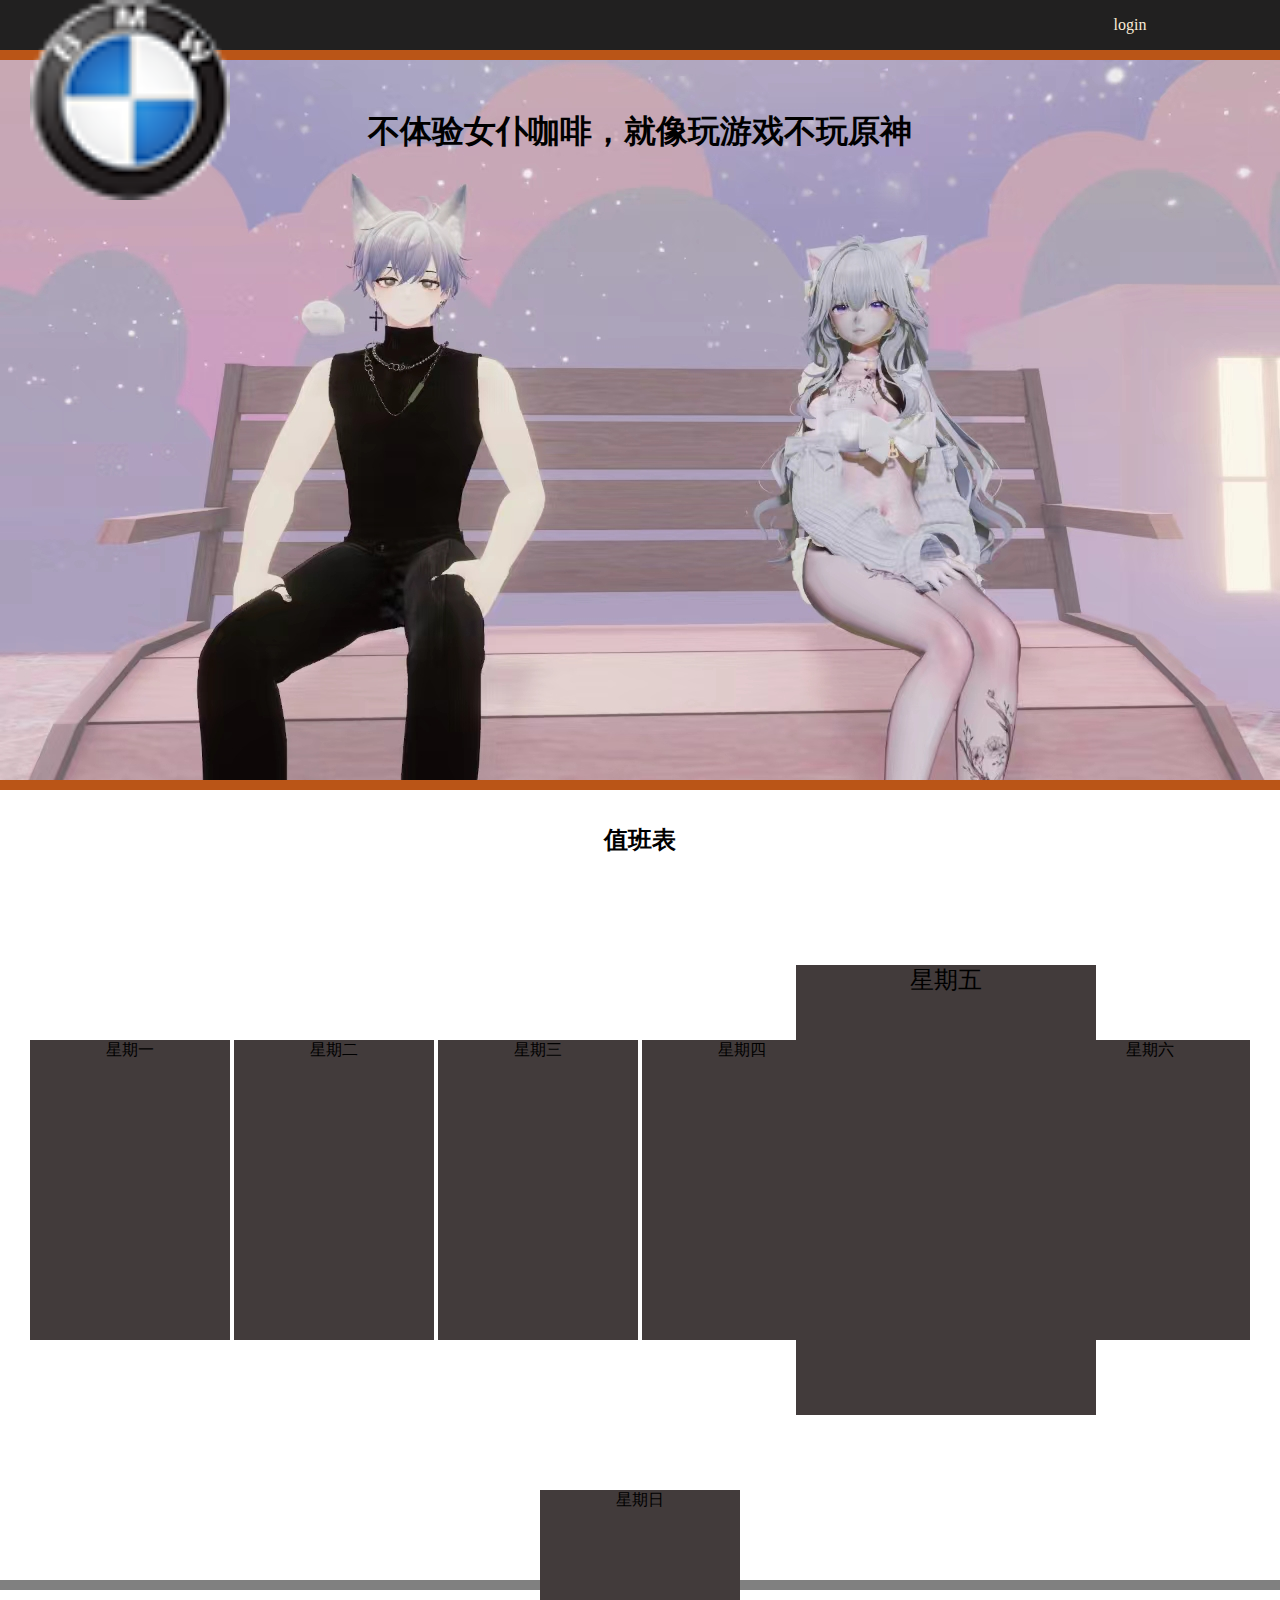
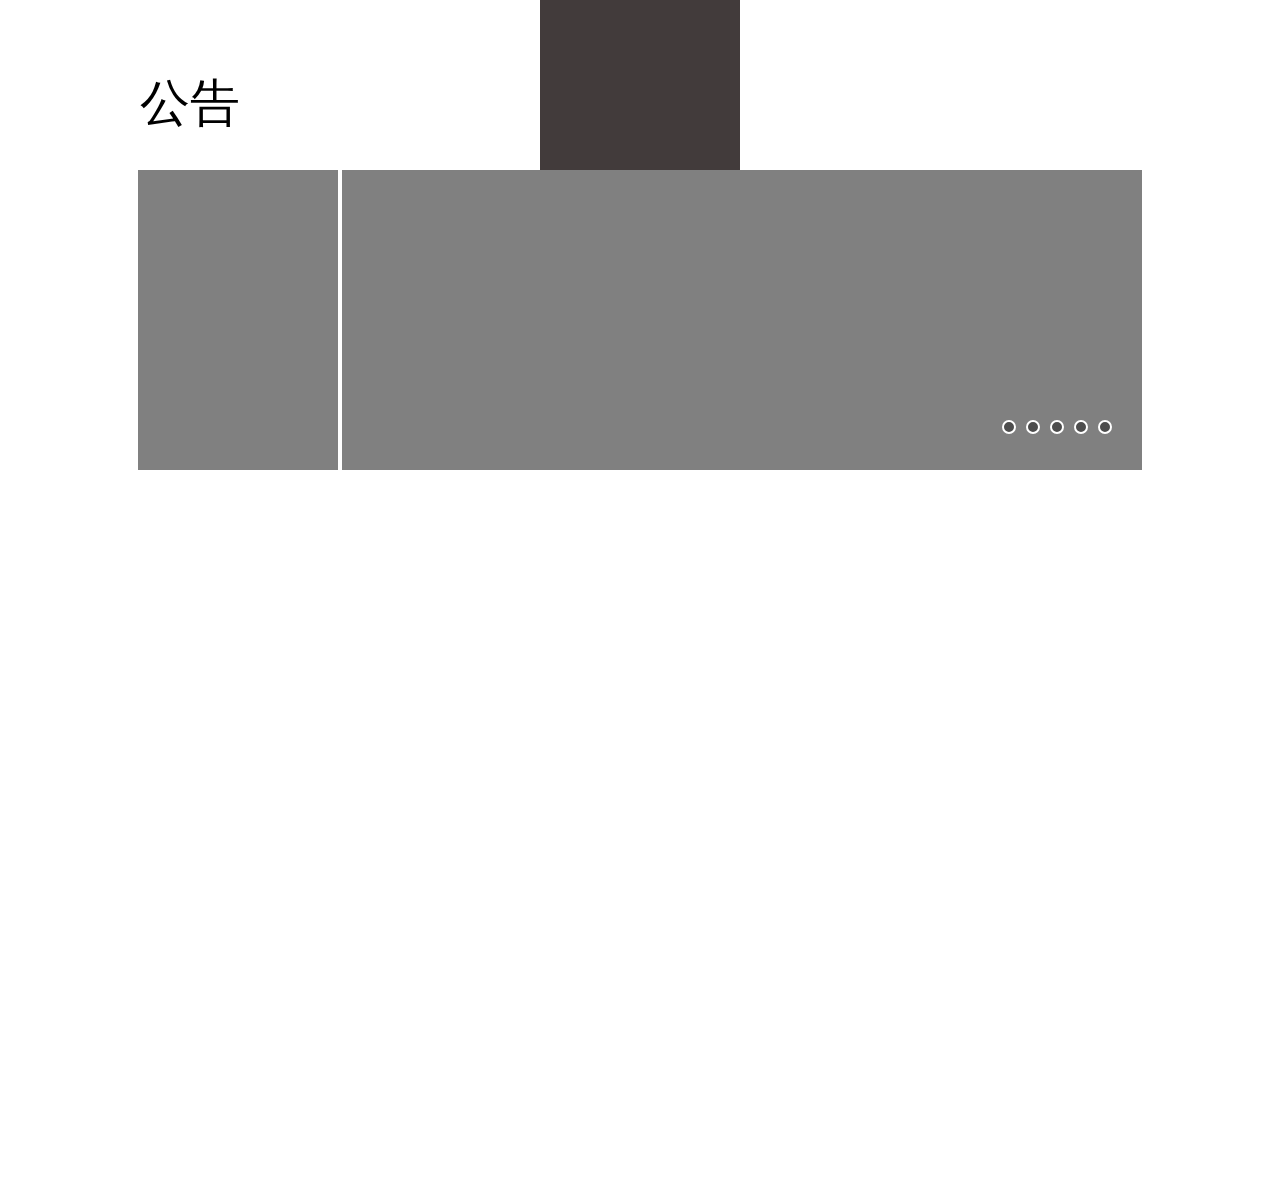
==== coffeeshop/index.html @ a73985a9 "Add files via upload" ====
<!DOCTYPE html>
<html lang="en">
<head>
    <meta charset="UTF-8">
    <meta name="viewport" content="width=device-width, initial-scale=1.0">
    <title>Document</title>
    <link rel="stylesheet" href="index.css">
</head>
<body>
    <div class="toparea">
        <div class="container1">
            <a href="./index.html">
                <img class="logo_img" src="./src/Logo-Of-BMW.png" alt="">
            </a>
        </div>
        <div class="container2">
            <a href="./login.html">login</a>
        </div>
    </div>
    <div class="img1">
        <div class="advertise">
            <h1>不体验女仆咖啡，就像玩游戏不玩原神</h1>
        </div>
    </div>
    <div class="schedule">
       <div class="schedule_text">
        <h2>值班表</h2>
       </div>


       <div id="days">
        <span class="day day1" data-day="1">星期一</span>
        <span class="day day2" data-day="2">星期二</span>
        <span class="day day3" data-day="3">星期三</span>
        <span class="day day4" data-day="4">星期四</span>
        <span class="day day5" data-day="5">星期五</span>
        <span class="day day6" data-day="6">星期六</span>
        <span class="day day7" data-day="7">星期日</span>
      </div>
    </div>


    <div class="notice_layer">
        <div class="notice_text">
            <span>公告</span>
        </div>
        <br>

        <div class="img_layer_1 img_layer">
            
        </div>
        <div class="img_layer_2 img_layer" >
            <!-- <div class="banner">
                <img src="./src/banner1.png" alt="">
                <img src="./src/banner2.png" alt="">
            </div> -->
            <div class="lunbo">
                <div class="content">
                <ul id="item">
                    <li class="item">
                        <a href="#"><img src="./src/banner1.png" ></a>
                    </li>
                    <li class="item">
                        <a href="#"><img src="./src/banner2.png" ></a>
                    </li>
                    <li class="item">
                        <a href="#"><img src="img/pic3.jpg" ></a>
                    </li>
                    <li class="item">
                        <a href="#"><img src="img/pic4.jpg" ></a>
                    </li>
                    <li class="item">
                        <a href="#"><img src="img/pic5.jpg" ></a>
                    </li>
                </ul>
                <div id="btn-left"><</div>
                <div id="btn-right">></div>
                <ul id="circle">
                    
                    <li class="circle"></li>
                    <li class="circle"></li>
                    <li class="circle"></li>
                    <li class="circle"></li>
                    <li class="circle"></li>
                </ul>
                </div>
            </div>
        </div>
        
    </div>


<script>

// 关于值班表的script部分
        function getDayOfWeek() {
    const today = new Date();
    const dayOfWeek = today.getDay(); 
    // getDay() 返回的是0（星期日）到6（星期六）的值
    return dayOfWeek;
    }

    function highlightCurrentDay() {
    const daysContainer = document.getElementById('days');
    const days = daysContainer.getElementsByClassName('day');
    
    // 移除所有行内块的激活状态
    Array.from(days).forEach(day => {
        day.classList.remove('active');
    });

    // 根据当前星期几，放大对应的行内块
    const currentDay = getDayOfWeek();
    const activeDay = days[currentDay-1];
    if (activeDay) {
        activeDay.classList.add('active');
    }
    }
    highlightCurrentDay();
    // 当页面加载完成后执行
   

// 轮播图的代码
window.onload=function(){
        var items=document.getElementsByClassName("item");
        var circles=document.getElementsByClassName("circle");
        var leftBtn=document.getElementById("btn-left");
        var rightBtn=document.getElementById("btn-right");
        var content=document.querySelector('.content');
        var index=0;
        var timer=null;

        //清除class
        var clearclass=function(){
            for(let i=0;i<items.length;i++){
                items[i].className="item";
                circles[i].className="circle";
                circles[i].setAttribute("num",i);
            }
        }
        /*只显示一个class*/
        function move(){
            clearclass();
            items[index].className="item active";
            circles[index].className="circle white";
        }
        //点击右边按钮切换下一张图片
        rightBtn.onclick=function(){
            if(index<items.length-1){
                index++;
            }
            else{
                index=0;
            }
            move();
        }
        //点击左边按钮切换上一张图片
        leftBtn.onclick=function(){
            if(index<items.length){
                index--;
            }
            else{
                index=items.length-1;
            }
            move();
        }
        //开始定时器，点击右边按钮，实现轮播
        timer=setInterval(function(){
            rightBtn.onclick();
        },1500)
        //点击圆点时，跳转到对应图片
        for(var i=0;i<circles.length;i++){
            circles[i].addEventListener("click",function(){
                var point_index=this.getAttribute("num");
                index=point_index;
                move();
            })

        }
        //鼠标移入清除定时器，并开启一个三秒的定时器，使慢慢转动
        content.onmouseover=function(){
            clearInterval(timer);
                timer=setInterval(function(){
                    rightBtn.onclick();
                },3000)
        }
        //鼠标移出又开启定时器
        content.onmouseleave=function(){
            clearInterval(timer);
            timer=setInterval(function(){
                rightBtn.onclick();
            },1500)
        }
        }

       
</script>


</body>
</html>
---- coffeeshop/index.css ----
* {
    margin: 0;
    padding: 0;
}

/* 开始添加最顶层栏目的样式，命名为toparea，其中包含了两个小区块，container1和container2，分别对应与logo，点击返回主页，和登录，点击进入登录页面 */

.toparea {
    background-color: rgb(33, 32, 32);
    height: 50px;
    border-bottom: 10px rgb(186, 85, 23) solid;
    line-height: 50px;
    color: antiquewhite;
    width: 100%;

}

.logo_img {
    display: inline-block;
    vertical-align: middle;

}


.container1 {
    padding-left: 30px;
    display: inline-block;
    width: 200px;
}

.container1 a {
    text-decoration: none;
    display: block;
    width: 100%;
    text-align: center;
    border-radius: 20px;

    color: antiquewhite;
}

.toparea a:hover {
    background-color: rgb(95, 12, 69);
}

.container2 {
    width: 200px;
    float: right;
    margin-right: 50px;

}

.container2 a {
    text-decoration: none;
    display: block;
    text-align: center;
    width: 100%;
    border-radius: 20px;

    color: antiquewhite;
}

/* 设置大海报，区块的高度和图片高度一致，宽度和浏览器宽度一致 */

.img1 {
    text-align: center;
    height: 720px;
    background: url(./src/91d37925519609a105fc0b9ee300ac7.jpg) no-repeat;
    background-size: 100% 100%;
    border-bottom: 10px rgb(186, 85, 23) solid;

}

.advertise {
    padding-top: 50px;
}

/* 设置值班表轮播图 */

.schedule {
    
    box-sizing: border-box;
    height: 800px;
    width: 100%;
    text-align: center;
    border-bottom: 10px gray solid; 
    /* border-left: 5px purple solid;
    border-right: 5px purple solid;/*
   
    /* background-color: aqua; */
}

.schedule_text{
    height: 100px;
    text-align: center;
}

.schedule_text h2 {
    display: inline-block;
    height: 100px;
    vertical-align: middle;
    line-height: 100px;

}



/* 设置值班表中，周一到周日7天的样式,设计为横向的竖条分布，当天值班的区块会有凸显的效果 */



#days {
    
    text-align: center;
  }
  
  .day {
    display: inline-block;
    height: 300px;
    width: 200px;
    margin-top: 150px;
  }

.day1 {
    
    background: url(./src/employee.png) no-repeat ;
   
}
.day2 {
    
    background: url(./src/employee.png) no-repeat ;
   
}
.day3 {
    
    background: url(./src/employee.png) no-repeat ;
    
}
.day4 {
    
    background: url(./src/employee.png) no-repeat ;
    
}
.day5 {
    
    background: url(./src/employee.png) no-repeat ;
    
}
.day6 {
    
    background: url(./src/employee.png) no-repeat ;
    
}
.day7 {
    
    background: url(./src/employee.png) no-repeat ;
    
}
 
  .day.active {
    transform: scale(1.5); /* 放大到1.5倍 */
  }


  /* 设定公告区块的样式 */
  .notice_layer {
    height: 1200px;
    width: 100%;
    text-align: center;
  }

  .notice_text {
    text-align: left;
    display: inline-block;
    width: 1000px;
    height: 100px;
    font-size: 50px;
    margin-top: 80px;
  }

  .img_layer{
    display: inline-block;
    background-color: gray;
    height: 300px;

  }

  .img_layer_1 {
    width: 200px;
  }

  .img_layer_2 {
    width: 800px;
    overflow: hidden;
    display: inline-flex;
    animation: run 10s ease infinite;
  }

  .banner {
    width: 100%;
    height: 100%;
    
    
  }

  .banner img{
    display: inline-block;
  }


 
/* 轮播图样式 */
a{
	list-style: none;
}
li{
	list-style: none;
}
.lunbo{
	width: 100%;
}
.content{
	width: 800px;
	height: 300px;
	
	position: relative;
}
#item{
	width: 100%;
	height: 100%;
	
}
.item{
	position: absolute;
	opacity: 0;
	transition: all 1s;
	
}
.item.active{
	opacity:1;
}
img{
	width: 100%;
}
#btn-left{
	width: 30px;
	height: 69px;
	font-size: 30px;
	color: white;
	background-color:rgba(0,0,0,0.4);
	line-height: 69px;
	padding-left:5px;
	z-index: 10;/*始终显示在图片的上层*/
	position: absolute;
	left: 0;
	top: 50%;
	transform: translateY(-60%);/*使按钮向上偏移居中对齐*/
	cursor: pointer;
	opacity: 0;/*平时隐藏*/
}
.lunbo:hover #btn-left{
	/*鼠标滑入，显示图标*/
	opacity: 1;
}

#btn-right{
	width: 26px;
	height: 69px;
	font-size: 30px;
	color: white;
	background-color:rgba(0,0,0,0.4);
	line-height: 69px;
	padding-left: 5px;
	z-index: 10;
	position: absolute;
	right: 0;
	top: 50%;
	cursor: pointer;
	opacity: 0;
	transform: translateY(-60%);
}
.lunbo:hover #btn-right{
	opacity: 1;
}
#circle{
	height: 20px;
	display: flex;
	position: absolute;
	bottom: 35px;
	right: 25px;
}
.circle{
	width: 10px;
	height: 10px;
	border-radius: 10px;
	border: 2px solid white;
	background: rgba(0,0,0,0.4);
	cursor: pointer;
	margin: 5px;
}
.white{
	background-color: #FFFFFF;
}
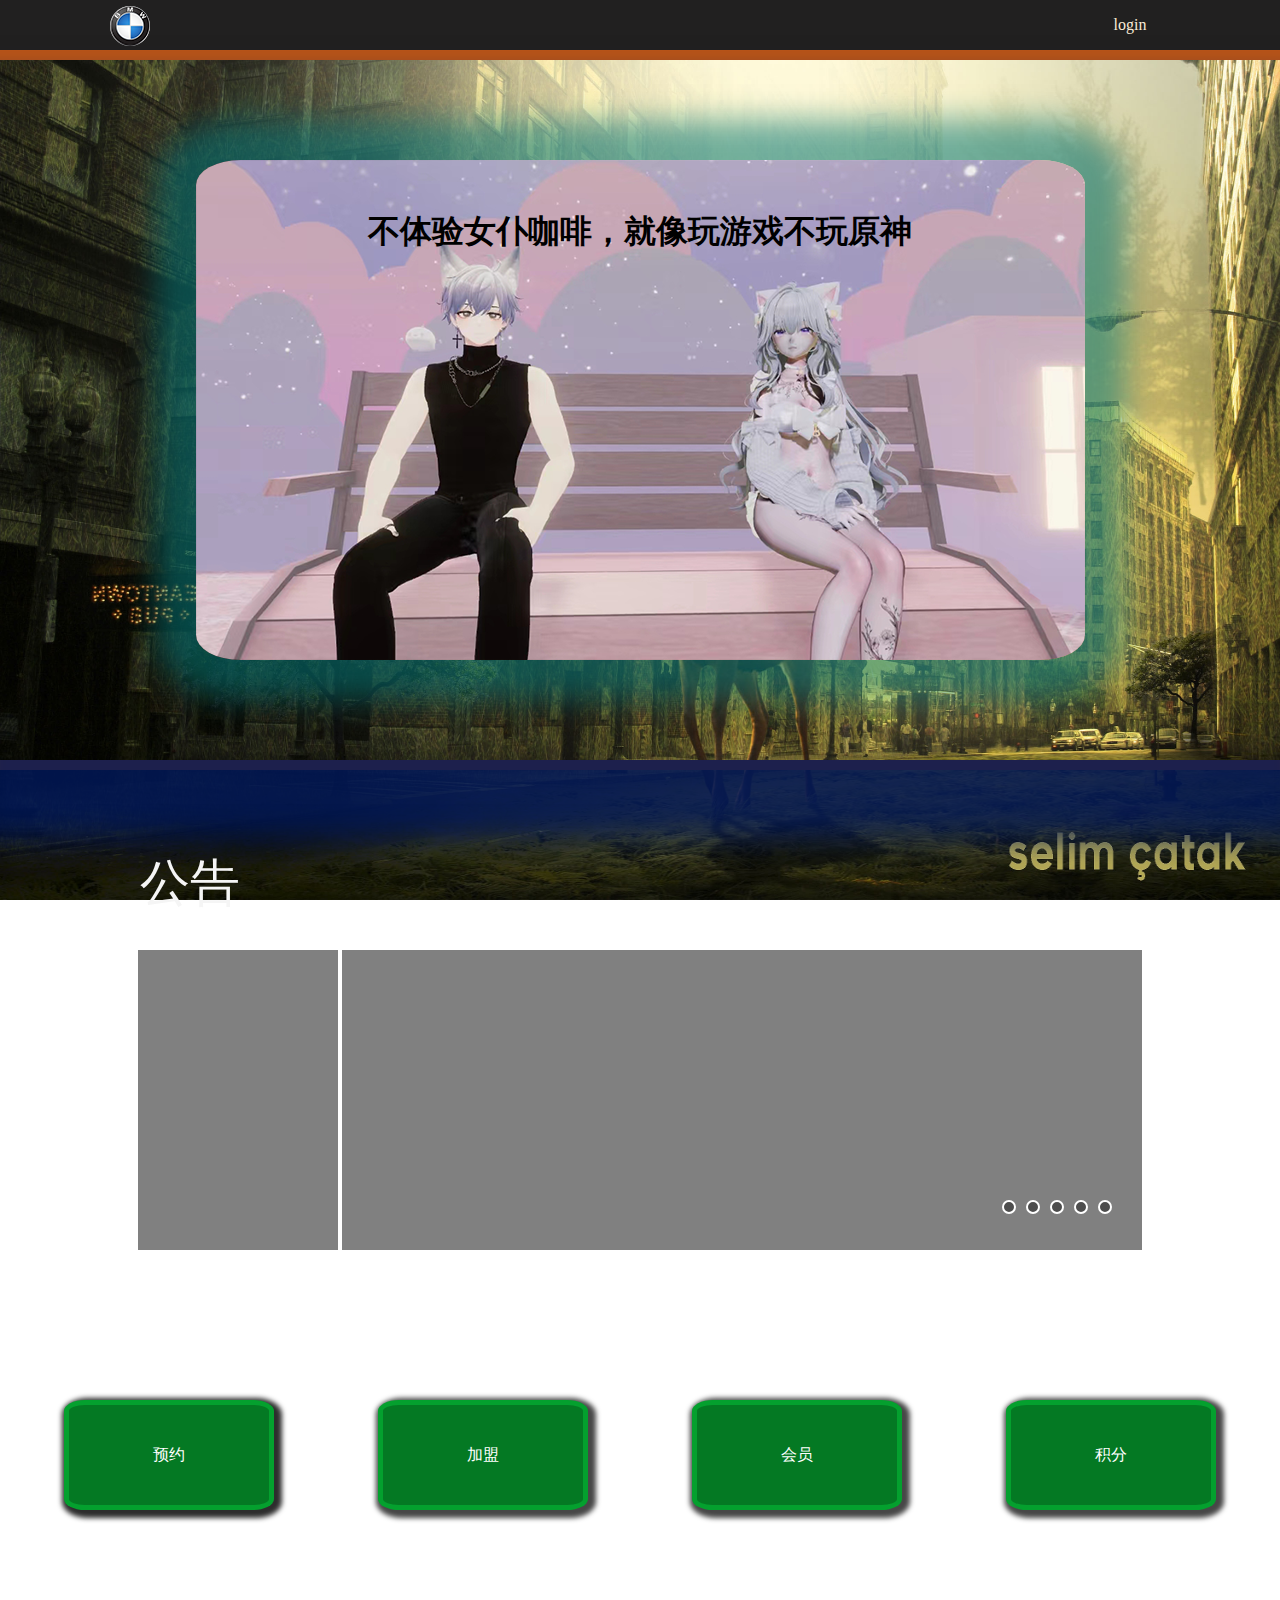
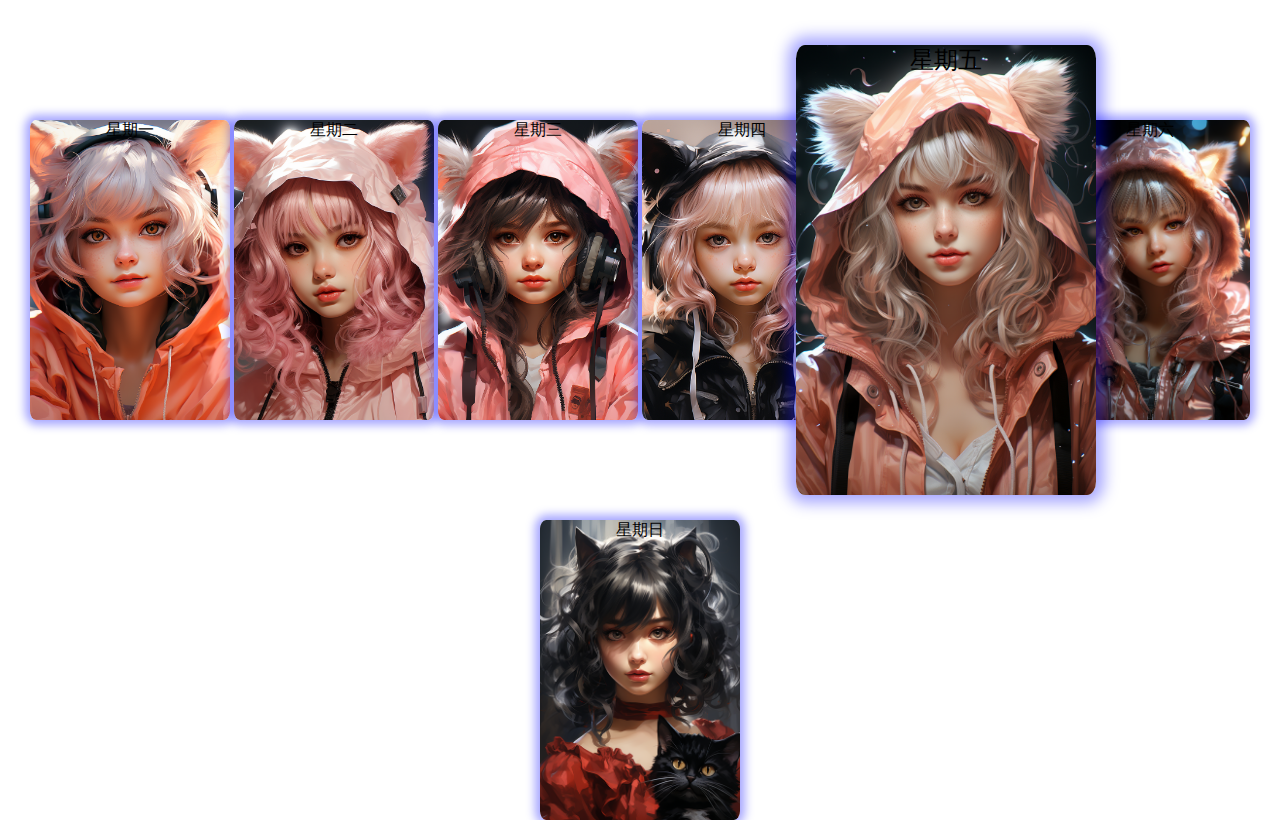
==== commit abfdeb55: "Add files via upload" ====
--- a/coffeeshop/index.html
+++ b/coffeeshop/index.html
@@ -17,11 +17,79 @@
             <a href="./login.html">login</a>
         </div>
     </div>
+    <div class="haibao">
     <div class="img1">
         <div class="advertise">
             <h1>不体验女仆咖啡，就像玩游戏不玩原神</h1>
         </div>
     </div>
+    </div>
+
+
+    <!-- 轮播图部分 -->
+
+
+    <div class="notice_layer">
+        <div class="notice_text">
+            <span>公告</span>
+        </div>
+        <br>
+
+        <div class="img_layer_1 img_layer">
+            
+        </div>
+        <div class="img_layer_2 img_layer" >
+            <!-- <div class="banner">
+                <img src="./src/banner1.png" alt="">
+                <img src="./src/banner2.png" alt="">
+            </div> -->
+            <div class="lunbo">
+                <div class="content">
+                <ul id="item">
+                    <li class="item">
+                        <a href="#"><img src="./src/banner1.png" ></a>
+                    </li>
+                    <li class="item">
+                        <a href="#"><img src="./src/banner2.png" ></a>
+                    </li>
+                    <li class="item">
+                        <a href="#"><img src="img/pic3.jpg" ></a>
+                    </li>
+                    <li class="item">
+                        <a href="#"><img src="img/pic4.jpg" ></a>
+                    </li>
+                    <li class="item">
+                        <a href="#"><img src="img/pic5.jpg" ></a>
+                    </li>
+                </ul>
+                <div id="btn-left"><</div>
+                <div id="btn-right">></div>
+                <ul id="circle">
+                    
+                    <li class="circle"></li>
+                    <li class="circle"></li>
+                    <li class="circle"></li>
+                    <li class="circle"></li>
+                    <li class="circle"></li>
+                </ul>
+                </div>
+            </div>
+        </div>
+        
+    </div>
+
+
+    <!-- 导航栏部分 -->
+    <div class="daohanglan">
+        <div class="yuyue">预约</div>
+        <div class="jiameng">加盟</div>
+        <div class="huiyuan">会员</div>
+        <div class="jifen">积分</div>
+    </div>
+
+
+
+    <!-- 值班表部分 -->
     <div class="schedule">
        <div class="schedule_text">
         <h2>值班表</h2>
@@ -40,54 +108,9 @@
     </div>
 
 
-    <div class="notice_layer">
-        <div class="notice_text">
-            <span>公告</span>
-        </div>
-        <br>
-
-        <div class="img_layer_1 img_layer">
-            
-        </div>
-        <div class="img_layer_2 img_layer" >
-            <!-- <div class="banner">
-                <img src="./src/banner1.png" alt="">
-                <img src="./src/banner2.png" alt="">
-            </div> -->
-            <div class="lunbo">
-                <div class="content">
-                <ul id="item">
-                    <li class="item">
-                        <a href="#"><img src="./src/banner1.png" ></a>
-                    </li>
-                    <li class="item">
-                        <a href="#"><img src="./src/banner2.png" ></a>
-                    </li>
-                    <li class="item">
-                        <a href="#"><img src="img/pic3.jpg" ></a>
-                    </li>
-                    <li class="item">
-                        <a href="#"><img src="img/pic4.jpg" ></a>
-                    </li>
-                    <li class="item">
-                        <a href="#"><img src="img/pic5.jpg" ></a>
-                    </li>
-                </ul>
-                <div id="btn-left"><</div>
-                <div id="btn-right">></div>
-                <ul id="circle">
-                    
-                    <li class="circle"></li>
-                    <li class="circle"></li>
-                    <li class="circle"></li>
-                    <li class="circle"></li>
-                    <li class="circle"></li>
-                </ul>
-                </div>
-            </div>
-        </div>
-        
-    </div>
+
+    
+    
 
 
 <script>
--- a/coffeeshop/index.css
+++ b/coffeeshop/index.css
@@ -4,8 +4,15 @@
 }
 
 /* 开始添加最顶层栏目的样式，命名为toparea，其中包含了两个小区块，container1和container2，分别对应与logo，点击返回主页，和登录，点击进入登录页面 */
+body {
+    width: 100%;
+    background: url(./src/deer.jpg) no-repeat fixed;
+    background-position: center;
+    background-size: 100% 100%;
+}
 
 .toparea {
+  margin: 0 auto;
     background-color: rgb(33, 32, 32);
     height: 50px;
     border-bottom: 10px rgb(186, 85, 23) solid;
@@ -61,46 +68,137 @@
 
 /* 设置大海报，区块的高度和图片高度一致，宽度和浏览器宽度一致 */
 
+.haibao {
+  text-align: center;
+  border-bottom: 10px rgb(186, 85, 23) solid;
+}
+
 .img1 {
-    text-align: center;
-    height: 720px;
-    background: url(./src/91d37925519609a105fc0b9ee300ac7.jpg) no-repeat;
-    background-size: 100% 100%;
-    border-bottom: 10px rgb(186, 85, 23) solid;
+   width: 100%;
+    display: inline-block;
+    height: 700px;
+   
+    box-shadow: 0px 50px 30px 30px rgba(1, 23, 87, 0.851);
 
 }
 
 .advertise {
-    padding-top: 50px;
-}
-
-/* 设置值班表轮播图 */
+    margin-top: 100px;
+    display: inline-block;
+    background: url(./src/haibao.png) no-repeat center;
+    height: 500px;
+    width: 889px;
+    box-shadow: 0px 0px 30px 40px rgba(3, 120, 120, 0.553);
+    border-radius: 5%;
+   
+    
+}
+
+.advertise h1{
+  display: inline-block;
+  margin-top: 50px;
+}
+
+
+/* 设置导航栏部分样式 */
+
+.daohanglan{
+  margin-top: 100px;
+  height: 150px;
+  text-align: center;
+  line-height: 100px;
+  color: white;
+}
+
+.yuyue {
+  
+  display: inline-block;
+  height: 100px;
+  width: 200px;
+  background-color: rgb(4, 121, 35);
+  margin-top: 30px;
+  margin-right: 50px; 
+  margin-left: 50px;
+  border-radius: 10%;
+  box-shadow: 3px 3px 5px 5px rgb(45, 45, 45);
+  border: 5px rgba(5, 179, 52, 0.673) solid ;
+}
+
+.jiameng {
+  display: inline-block;
+  height: 100px;
+  width: 200px;
+  background-color: rgb(4, 121, 35);
+  margin-top: 30px;
+  margin-right: 50px;
+  margin-left: 50px;
+  border-radius: 10%;
+  box-shadow: 3px 3px 5px 5px rgb(71, 71, 71);
+  border: 5px rgba(5, 179, 52, 0.673) solid ;
+  
+}
+
+.huiyuan {
+  display: inline-block;
+  height: 100px;
+  width: 200px;
+  background-color: rgb(4, 121, 35);
+  margin-top: 30px;
+  margin-right: 50px;
+  margin-left: 50px;
+  border-radius: 10%;
+  box-shadow: 3px 3px 5px 5px rgb(71, 71, 71);
+  border: 5px rgba(5, 179, 52, 0.673) solid ;
+  
+}
+.jifen{
+  display: inline-block;
+  height: 100px;
+  width: 200px;
+  background-color: rgb(4, 121, 35);
+  margin-top: 30px;
+  margin-right: 50px;
+  margin-left: 50px;
+  border-radius: 10%;
+  box-shadow: 3px 3px 5px 5px rgb(71, 71, 71);
+  border: 5px rgba(5, 179, 52, 0.673) solid ;
+}
+
+
+
+
+
+
+
+
+/* 设置值班表 */
 
 .schedule {
     
     box-sizing: border-box;
-    height: 800px;
-    width: 100%;
-    text-align: center;
-    border-bottom: 10px gray solid; 
-    /* border-left: 5px purple solid;
-    border-right: 5px purple solid;/*
-   
-    /* background-color: aqua; */
+    height: 600px;
+    width: 100%;
+    text-align: center;
+    margin-top: 50px;
+    
 }
 
 .schedule_text{
-    height: 100px;
+    height: 50px;
     text-align: center;
 }
 
 .schedule_text h2 {
     display: inline-block;
-    height: 100px;
+    height: 50px;
     vertical-align: middle;
-    line-height: 100px;
-
-}
+    line-height: 50px;
+    color: white;
+
+}
+
+
+
 
 
 
@@ -117,43 +215,54 @@
     display: inline-block;
     height: 300px;
     width: 200px;
-    margin-top: 150px;
+    margin-top: 100px;
+    box-shadow:0px 0px 10px 5px rgba(0, 0, 255, 0.351) ;
+    border-radius: 3%;
+    
   }
 
 .day1 {
     
-    background: url(./src/employee.png) no-repeat ;
+    background: url(./src/day1.png) no-repeat ;
+    
+    background-size: 100% 100%;
    
 }
 .day2 {
     
-    background: url(./src/employee.png) no-repeat ;
+    background: url(./src/day2_.png) no-repeat ;
+    background-size: 100% 100%;
    
 }
 .day3 {
     
-    background: url(./src/employee.png) no-repeat ;
-    
+    background: url(./src/day3-\ 副本.png) no-repeat ;
+    background-size: 100% 100%;
+   
 }
 .day4 {
     
-    background: url(./src/employee.png) no-repeat ;
-    
+    background: url(./src/day4\ -\ 副本.png) no-repeat ;
+    background-size: 100% 100%;
+   
 }
 .day5 {
     
-    background: url(./src/employee.png) no-repeat ;
-    
+    background: url(./src/day5.png) no-repeat ;
+    background-size: 100% 100%;
+   
 }
 .day6 {
     
-    background: url(./src/employee.png) no-repeat ;
-    
+    background: url(./src/day6.png) no-repeat ;
+    background-size: 100% 100%;
+   
 }
 .day7 {
     
-    background: url(./src/employee.png) no-repeat ;
-    
+    background: url(./src/day7.png) no-repeat ;
+    background-size: 100% 100%;
+   
 }
  
   .day.active {
@@ -161,11 +270,16 @@
   }
 
 
+
+
+
+
   /* 设定公告区块的样式 */
   .notice_layer {
-    height: 1200px;
-    width: 100%;
-    text-align: center;
+    height: 500px;
+    width: 100%;
+    text-align: center;
+    color:whitesmoke;
   }
 
   .notice_text {
@@ -207,6 +321,10 @@
   }
 
 
+
+
+
+
  
 /* 轮播图样式 */
 a{
@@ -238,7 +356,7 @@
 .item.active{
 	opacity:1;
 }
-img{
+.item img{
 	width: 100%;
 }
 #btn-left{
